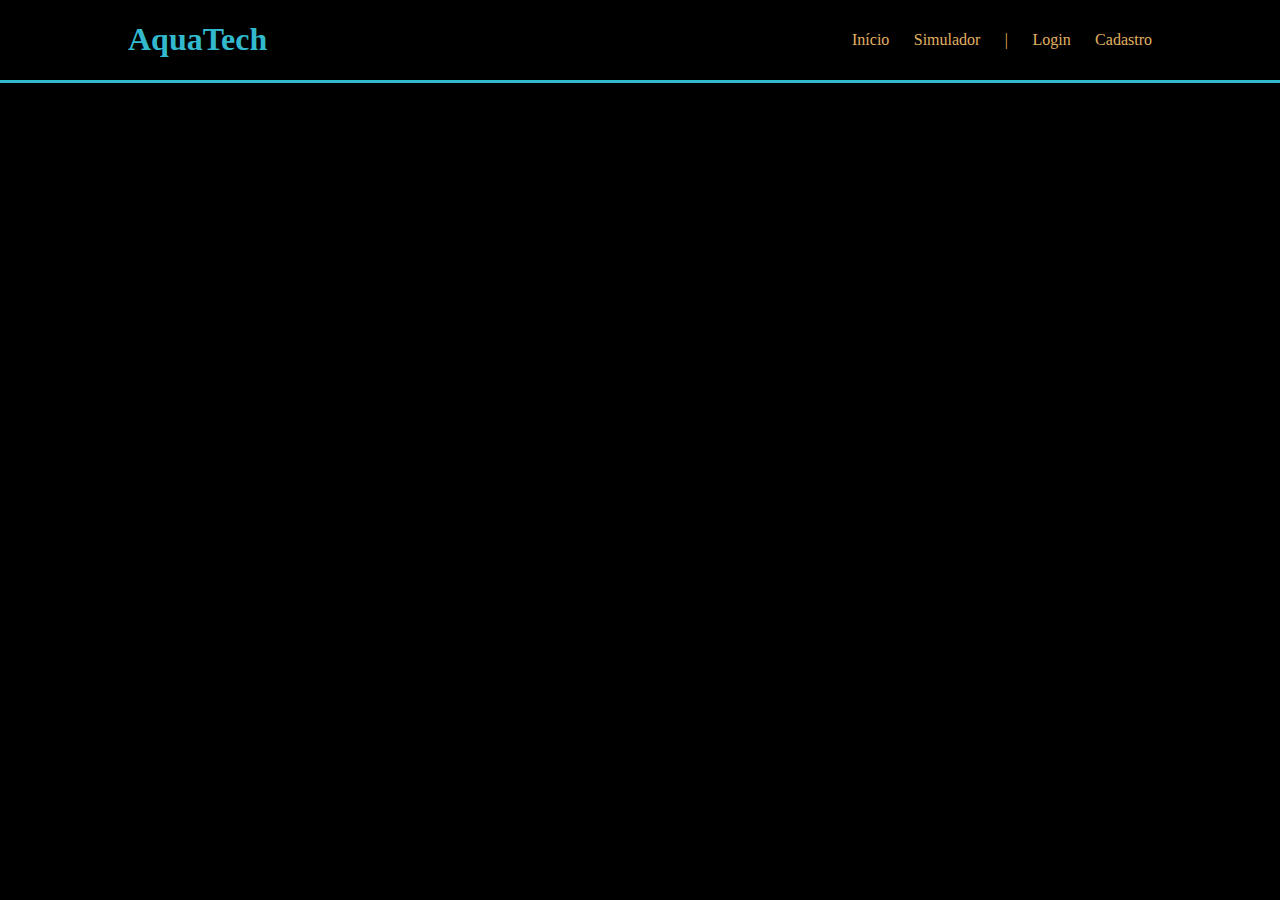
==== AquaTech/index.html @ b11cd9a5 "Aula 02 - HTML e CSS - AquaTech" ====
<!DOCTYPE html>
<html lang="pt-br">

<head>
    <meta charset="UTF-8">
    <meta name="viewport" content="width=device-width, initial-scale=1.0">
    <title>AquaTech</title>

    <link rel="stylesheet" href="style.css">
</head>

<body>
    <div class="header">
        <div class="container">
            <h1 class="titulo">AquaTech</h1>
            <ul class="navbar">
                <li>Início</li>
                <li>Simulador</li>
                <li>|</li>
                <li>Login</li>
                <li>Cadastro</li>
            </ul>
        </div>
    </div>
</body>

</html>
---- AquaTech/style.css ----
body {
    margin: 0;
    padding: 0;
    font-family: Verdana;
    background-color: black;
}
.header {
    border-bottom: 3px solid #32b9cd;
}

.container {
    display: flex;
    width: 80%;    
    margin: auto;
    /* align-items: center; */
}

.header .container {
    justify-content: space-between;
}

.titulo {
    color: #32b9cd;

}

.navbar {
    display: flex;
    flex-direction: row;
    list-style: none;
    width: 300px;
    justify-content: space-between;
    color: #e3b062;
    align-items: center;
}
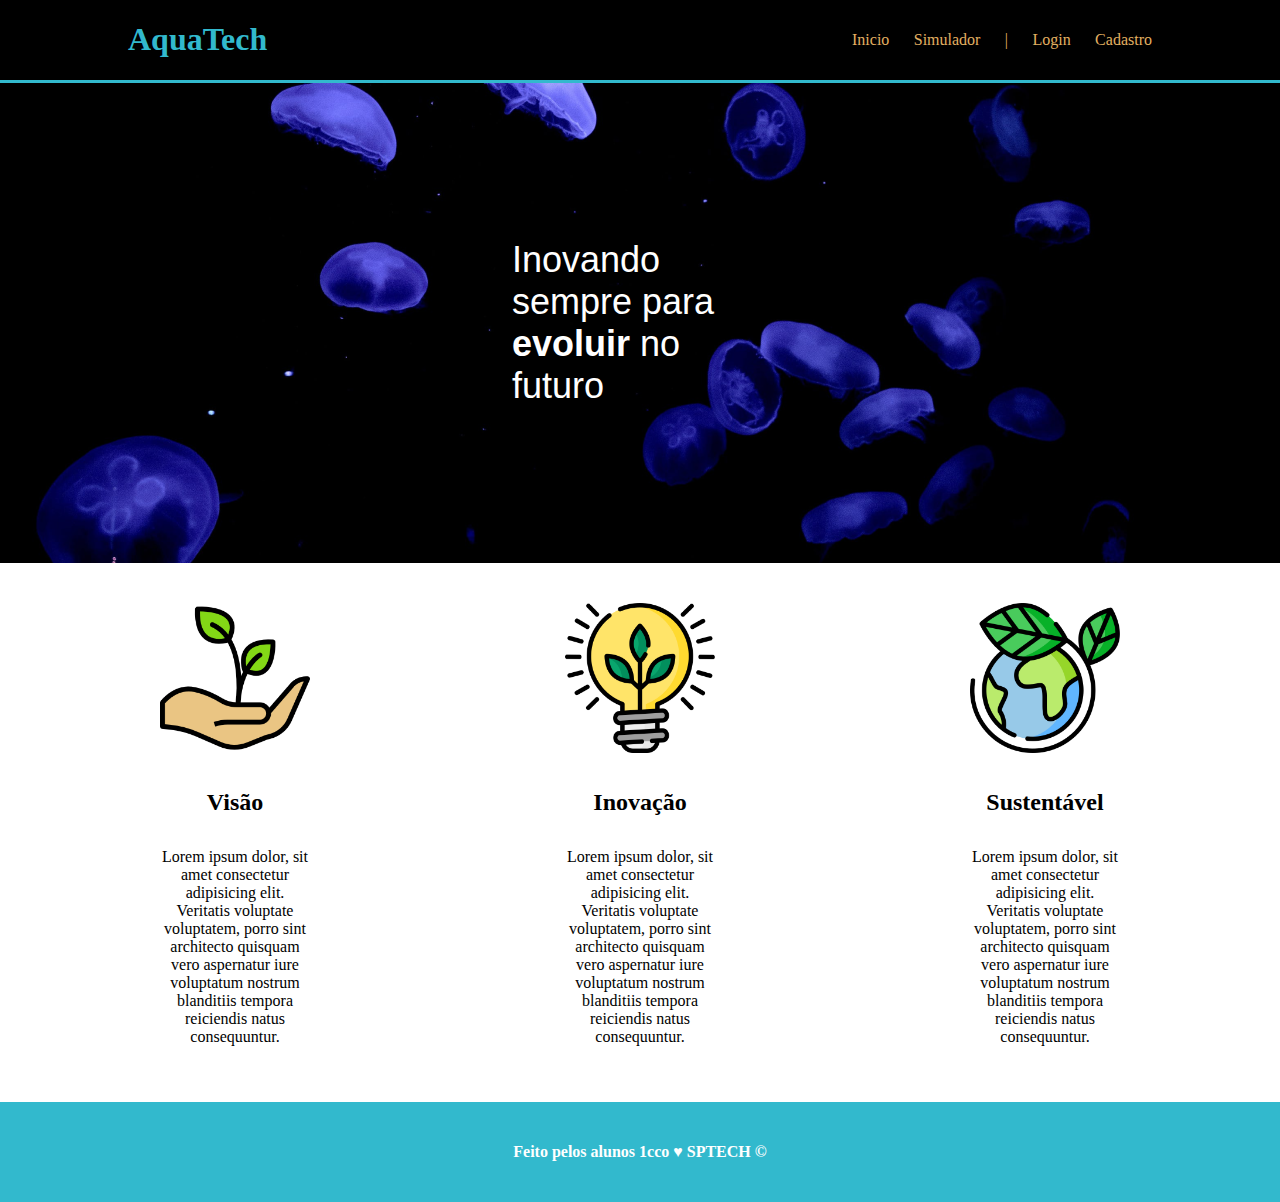
==== commit 99e1420d: "Atualização AquaTech" ====
--- a/AquaTech/index.html
+++ b/AquaTech/index.html
@@ -5,16 +5,16 @@
     <meta charset="UTF-8">
     <meta name="viewport" content="width=device-width, initial-scale=1.0">
     <title>AquaTech</title>
-
     <link rel="stylesheet" href="style.css">
 </head>
 
 <body>
+    <!-- Navbar -->
     <div class="header">
         <div class="container">
             <h1 class="titulo">AquaTech</h1>
             <ul class="navbar">
-                <li>Início</li>
+                <li>Inicio</li>
                 <li>Simulador</li>
                 <li>|</li>
                 <li>Login</li>
@@ -22,6 +22,52 @@
             </ul>
         </div>
     </div>
+
+    <!-- Banner -->
+    <div class="banner">
+        <div class="container">
+            <p>Inovando sempre para <span>evoluir</span> no futuro</p>
+        </div>
+    </div>
+
+    <!-- Cards -->
+    <div class="social">
+        <div class="container">
+            <div class="card">
+                <img src="imagens/growth_color.png" alt="">
+                <h4>Visão</h4>
+                <p>Lorem ipsum dolor, sit amet consectetur adipisicing elit. Veritatis voluptate voluptatem, porro sint
+                    architecto quisquam vero aspernatur iure voluptatum nostrum blanditiis tempora reiciendis natus
+                    consequuntur.
+                </p>
+            </div>
+
+            <div class="card">
+                <img src="imagens/lightbulb_color.png" alt="">
+                <h4>Inovação</h4>
+                <p>Lorem ipsum dolor, sit amet consectetur adipisicing elit. Veritatis voluptate voluptatem, porro sint
+                    architecto quisquam vero aspernatur iure voluptatum nostrum blanditiis tempora reiciendis natus
+                    consequuntur.
+                </p>
+            </div>
+
+            <div class="card">
+                <img src="imagens/planet-earth_color.png" alt="">
+                <h4>Sustentável</h4>
+                <p>Lorem ipsum dolor, sit amet consectetur adipisicing elit. Veritatis voluptate voluptatem, porro sint
+                    architecto quisquam vero aspernatur iure voluptatum nostrum blanditiis tempora reiciendis natus
+                    consequuntur.
+                </p>
+            </div>
+        </div>
+    </div>
+
+    <!-- Rodapé -->
+    <div class="footer">
+        <div class="container">
+            <p>Feito pelos alunos 1cco &hearts; SPTECH &copy;</p>
+        </div>
+    </div>
 </body>
 
 </html>--- a/AquaTech/style.css
+++ b/AquaTech/style.css
@@ -4,24 +4,19 @@
     font-family: Verdana;
     background-color: black;
 }
+
 .header {
     border-bottom: 3px solid #32b9cd;
 }
 
 .container {
     display: flex;
-    width: 80%;    
+    width: 80%;
     margin: auto;
-    /* align-items: center; */
-}
-
-.header .container {
-    justify-content: space-between;
 }
 
 .titulo {
     color: #32b9cd;
-
 }
 
 .navbar {
@@ -32,4 +27,70 @@
     justify-content: space-between;
     color: #e3b062;
     align-items: center;
+}
+
+.header .container {
+    justify-content: space-between;
+}
+
+.banner {
+    padding: 40px 0;
+    color: white;
+    height: 400px;
+    background-image: url("imagens/bg-jelly-fish-para_outras_pags.png");
+}
+
+.banner .container {
+    justify-content: center;
+    align-items: center;
+    height: 100%;
+}
+
+.banner .container p {
+    font-size: 36px;
+    width: 25%;
+    font-family: Arial, Helvetica, sans-serif;
+}
+
+.banner .container p span {
+    font-weight: bold;
+}
+
+.social {
+    background-color: white;
+    padding: 40px;
+}
+
+.social .container {
+    justify-content: space-between;
+}
+
+.card {
+    width: 150px;
+    text-align: center;
+}
+
+.card img {
+    width: 100%;
+}
+
+.card h4 {
+    font-size: 24px;
+
+}
+
+.footer {
+    height: 100px;
+    background-color: #32b9cd;
+}
+
+.footer .container {
+    height: 100px;
+    justify-content: center;
+    align-items: center;
+}
+
+.footer .container p {
+    color: white;
+    font-weight: bold;
 }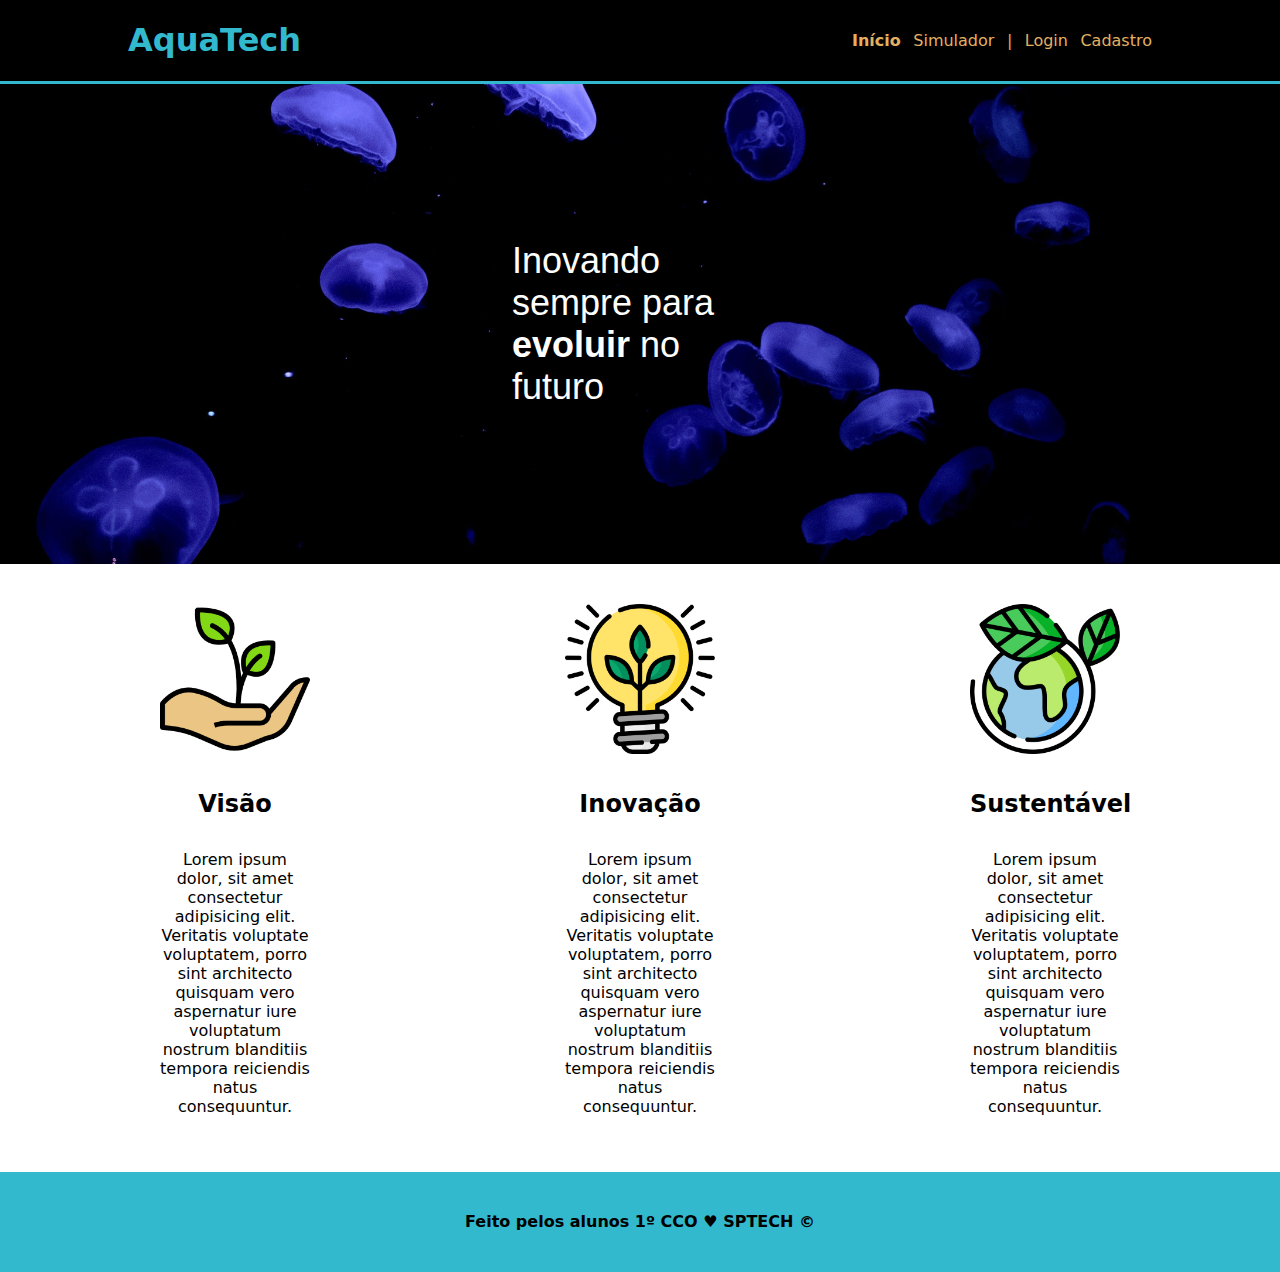
==== commit b736ed98: "Atualização Aquatech | Tela de Login" ====
--- a/AquaTech/index.html
+++ b/AquaTech/index.html
@@ -4,7 +4,7 @@
 <head>
     <meta charset="UTF-8">
     <meta name="viewport" content="width=device-width, initial-scale=1.0">
-    <title>AquaTech</title>
+    <title>AquaTech | Página Inicial</title>
     <link rel="stylesheet" href="style.css">
 </head>
 
@@ -14,10 +14,10 @@
         <div class="container">
             <h1 class="titulo">AquaTech</h1>
             <ul class="navbar">
-                <li>Inicio</li>
+                <li class="agora">Início</li>
                 <li>Simulador</li>
                 <li>|</li>
-                <li>Login</li>
+                <li><a href="login.html">Login</a></li>
                 <li>Cadastro</li>
             </ul>
         </div>
@@ -65,7 +65,7 @@
     <!-- Rodapé -->
     <div class="footer">
         <div class="container">
-            <p>Feito pelos alunos 1cco &hearts; SPTECH &copy;</p>
+            <p>Feito pelos alunos 1º CCO &hearts; SPTECH &copy;</p>
         </div>
     </div>
 </body>
--- a/AquaTech/style.css
+++ b/AquaTech/style.css
@@ -1,7 +1,7 @@
 body {
     margin: 0;
     padding: 0;
-    font-family: Verdana;
+    font-family: system-ui, -apple-system, BlinkMacSystemFont, 'Segoe UI', Roboto, Oxygen, Ubuntu, Cantarell, 'Open Sans', 'Helvetica Neue', sans-serif;
     background-color: black;
 }
 
@@ -31,6 +31,15 @@
 
 .header .container {
     justify-content: space-between;
+}
+
+.header a {
+    text-decoration: none;
+    color: #e3b062;
+}
+
+.agora {
+    font-weight: 800;
 }
 
 .banner {
@@ -76,7 +85,6 @@
 
 .card h4 {
     font-size: 24px;
-
 }
 
 .footer {
@@ -91,6 +99,49 @@
 }
 
 .footer .container p {
-    color: white;
     font-weight: bold;
+}
+
+.login .container{
+    background-image: url(imagens/bg-jelly-fish-para_outras_pags.png);
+    background-size: cover;
+    justify-content: center;
+    align-items: center;
+    height: 75vh;
+}
+
+.login .card {
+    background-color: #fff;
+    border-radius: 10px;
+    flex-direction: column;
+    height: 300px;
+    width: 300px;
+    border: 2px solid #32b9cd;
+}
+
+.card h2 {
+    color: #32b9cd;
+}
+
+.formulario button {
+    margin-top: 20px;
+    padding: 10px 20px;
+    border-radius: 10px;
+    border: none;
+    background-color: #32b9cd;
+    color: #fff;
+    font-weight: bold;
+}
+
+.campo {
+    display: flex;
+    flex-direction: column;
+    align-items: center;
+}
+
+.campo input {
+    width: 200px;
+    padding: 7px 15px;
+    border: 2px solid #32b9cd ;
+    border-radius: 10px;
 }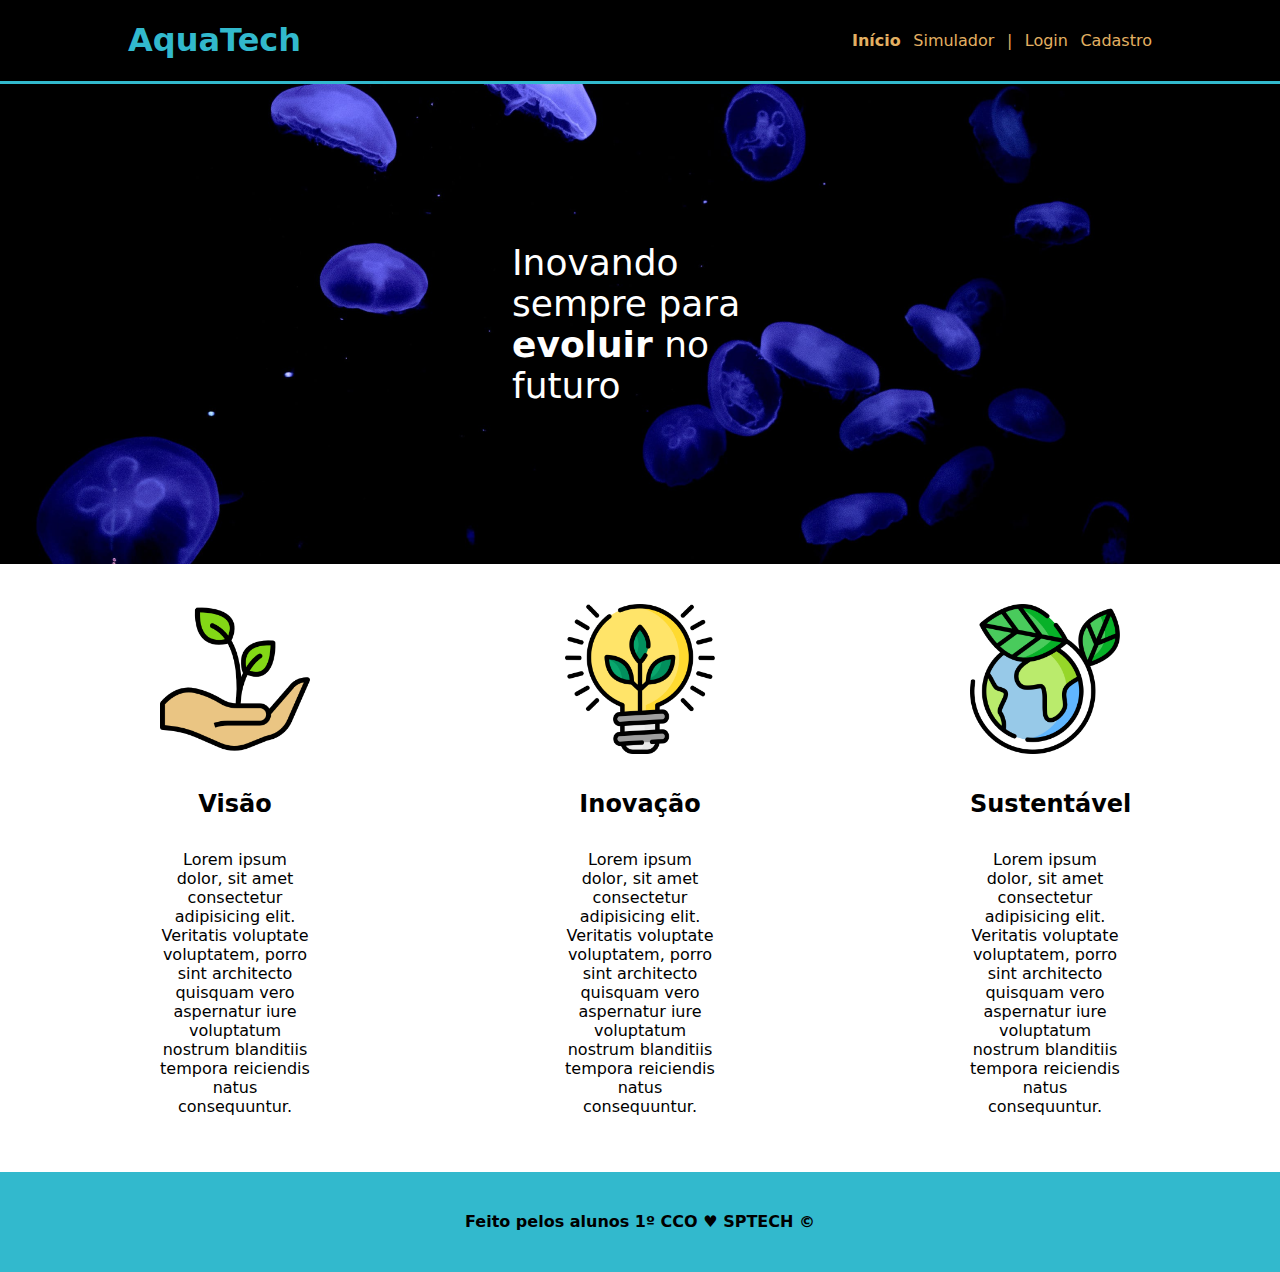
==== commit c767cd50: "Atualização Aquatech | Tela de Cadastro" ====
--- a/AquaTech/index.html
+++ b/AquaTech/index.html
@@ -6,6 +6,7 @@
     <meta name="viewport" content="width=device-width, initial-scale=1.0">
     <title>AquaTech | Página Inicial</title>
     <link rel="stylesheet" href="style.css">
+    <link rel="icon" type="image/x-icon" href="imagens/favicon2.ico">
 </head>
 
 <body>
@@ -18,7 +19,7 @@
                 <li>Simulador</li>
                 <li>|</li>
                 <li><a href="login.html">Login</a></li>
-                <li>Cadastro</li>
+                <li><a href="cadastro.html">Cadastro</a></li>
             </ul>
         </div>
     </div>
--- a/AquaTech/style.css
+++ b/AquaTech/style.css
@@ -1,8 +1,15 @@
+* {
+    font-family: system-ui, -apple-system, BlinkMacSystemFont, 'Segoe UI', Roboto, Oxygen, Ubuntu, Cantarell, 'Open Sans', 'Helvetica Neue', sans-serif;
+}
+
 body {
     margin: 0;
     padding: 0;
-    font-family: system-ui, -apple-system, BlinkMacSystemFont, 'Segoe UI', Roboto, Oxygen, Ubuntu, Cantarell, 'Open Sans', 'Helvetica Neue', sans-serif;
     background-color: black;
+}
+
+body:hover {
+    cursor: default;
 }
 
 .header {
@@ -55,10 +62,13 @@
     height: 100%;
 }
 
+* {
+    font-family: system-ui, -apple-system, BlinkMacSystemFont, 'Segoe UI', Roboto, Oxygen, Ubuntu, Cantarell, 'Open Sans', 'Helvetica Neue', sans-serif;
+}
+
 .banner .container p {
     font-size: 36px;
     width: 25%;
-    font-family: Arial, Helvetica, sans-serif;
 }
 
 .banner .container p span {
@@ -102,7 +112,7 @@
     font-weight: bold;
 }
 
-.login .container{
+.login .container, .cadastro .container{
     background-image: url(imagens/bg-jelly-fish-para_outras_pags.png);
     background-size: cover;
     justify-content: center;
@@ -110,7 +120,7 @@
     height: 75vh;
 }
 
-.login .card {
+.login .card, .cadastro .card {
     background-color: #fff;
     border-radius: 10px;
     flex-direction: column;
@@ -119,12 +129,21 @@
     border: 2px solid #32b9cd;
 }
 
+.login .card {
+    height: 270px;
+}
+
+.cadastro .card {
+    height: 400px;
+}
+
+
 .card h2 {
     color: #32b9cd;
 }
 
 .formulario button {
-    margin-top: 20px;
+    margin-top: 10px;
     padding: 10px 20px;
     border-radius: 10px;
     border: none;
@@ -133,10 +152,22 @@
     font-weight: bold;
 }
 
+.formulario button:hover {
+    background-color: #1d626d;
+    cursor: pointer;
+}
+
 .campo {
     display: flex;
     flex-direction: column;
     align-items: center;
+}
+
+.campo label {
+    align-self: flex-start;
+    font-weight: bold;
+    color: #32b9cd;
+    margin: 0 0 2% 15%;
 }
 
 .campo input {
@@ -144,4 +175,9 @@
     padding: 7px 15px;
     border: 2px solid #32b9cd ;
     border-radius: 10px;
+    margin-bottom: 5px;
+}
+
+.campo input::placeholder {
+    font-weight: bold;
 }